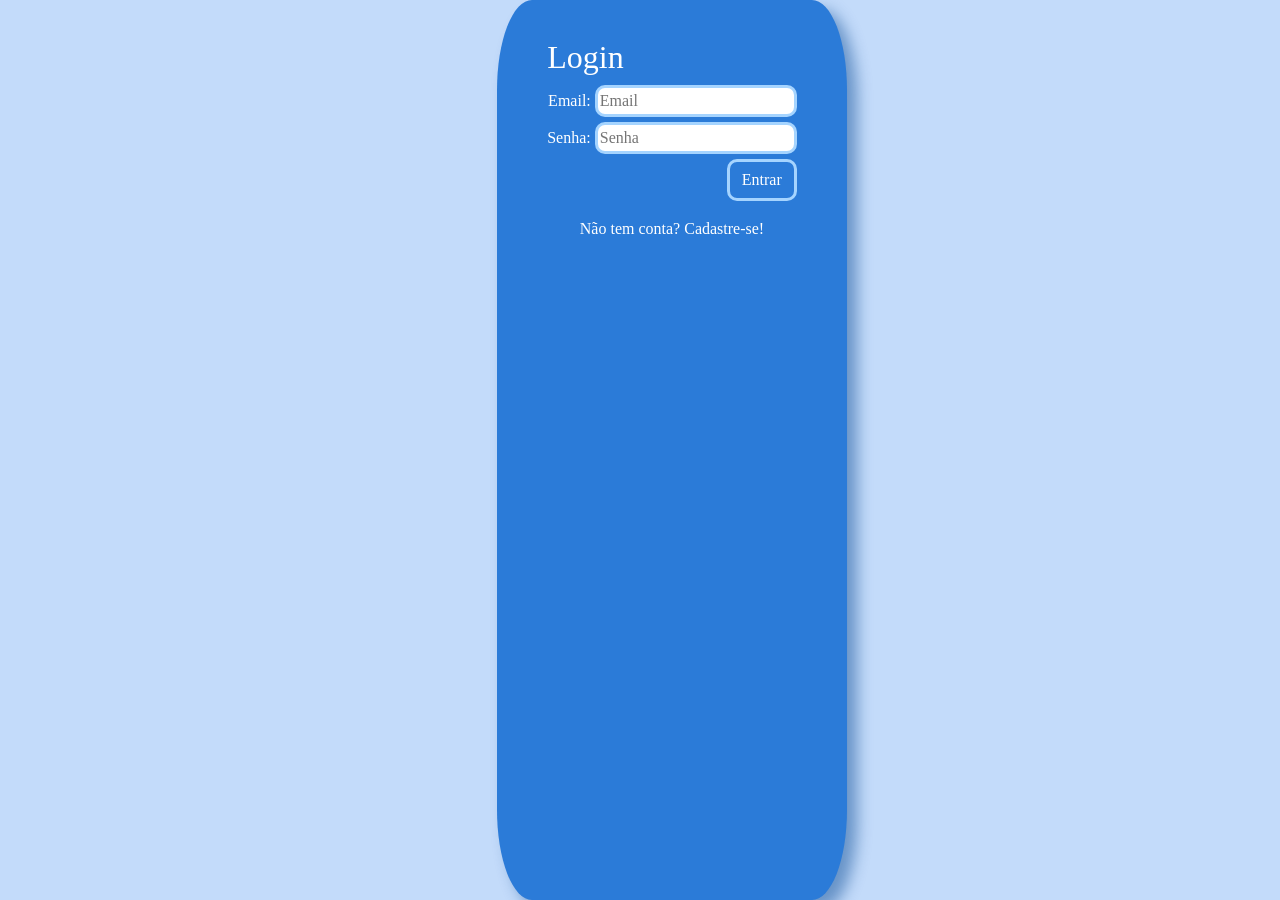
==== login.html @ 84d4e1ee "UPT- adicionei links do bootstrap." ====
<html lang="en">
<head>
    <meta charset="UTF-8">
    <meta name="viewport" content="width=device-width, initial-scale=1.0">
    <title>Document</title>
    <link href="https://cdn.jsdelivr.net/npm/bootstrap@5.3.8/dist/css/bootstrap.min.css" rel="stylesheet" integrity="sha384-sRIl4kxILFvY47J16cr9ZwB07vP4J8+LH7qKQnuqkuIAvNWLzeN8tE5YBujZqJLB" crossorigin="anonymous">
    <link rel="stylesheet" href="style/style.css">
</head>
<body>
<script src="https://cdn.jsdelivr.net/npm/bootstrap@5.3.8/dist/js/bootstrap.bundle.min.js" integrity="sha384-FKyoEForCGlyvwx9Hj09JcYn3nv7wiPVlz7YYwJrWVcXK/BmnVDxM+D2scQbITxI" crossorigin="anonymous"></script>
    <header>
        <nav>

        </nav>
    </header>

    <main>

        <div class="container">
            <h2 id="titulo">Login</h2>

            <form id="form-login">

                <div id="c-email" classe="conjunto">
                <label for="email">Email:</label>
                <input type="email" id="email" placeholder="Email" required>
                </div>

                <div id="c-senha" classe="conjunto">
                <label for="senha">Senha:</label>
                <input type="password" id="senha" placeholder="Senha" required>
                </div>

                <button id="botao-envio" type="submit"class="btn btn-dark">Entrar</button>

            </form>

            <div id="mensagem"></div>
            <div class="toggle" id="toggle">
            <p>Não tem conta? Cadastre-se!</p>
            </div>

        </div>
    </main>
<script src="script/script.js"></script>
</body>
</html>
---- style/style.css ----
:root{

    --cor-fundo:#c3dbfa;
    --cor-fundo-2:#2b7bd8;
    --cor-form:#0a86b8;
    --cor-texto:#ffffff;
    --cor-sucesso: #05ad3d;
    --cor-erro:#b10000;
}

*{
    font-family:Georgia, 'Times New Roman', Times, serif
}

body{
    display: flex;
    justify-content: center;
    gap: 5%;
    color: var(--cor-texto);
    background-color: var(--cor-fundo);
}

main{
    padding: 3%;
    gap: 1%;
    border-radius: 10%;
    box-shadow: 10px 10px 15px rgba(1, 67, 143, 0.473);
    background-color: var(--cor-fundo-2);
}

#form-login{

    display: flex;
    flex-direction: column;
    gap:5px;
    align-items: flex-end;
}

#form-login input{

    border-radius: 10px;
    border: solid rgb(165, 212, 255);
}

#form-login button{
    border: solid rgb(165, 212, 255);
    border-radius: 10px;
    background-color: var(--cor-fundo-2);
    color: #ffffff;
}

#form-login button:hover{
    color: var(--cor-fundo);
}

.toggle{
    text-align: center;
    margin-top: 10px;
    cursor: pointer;
    color: var(--cor-texto);

}

.erro{
    color: var(--cor-erro);
    font-size: 12px;
    text-align: center;
}

.sucesso{
    color: var(--cor-sucesso);
    font-size: 12px;
    text-align: center;
}
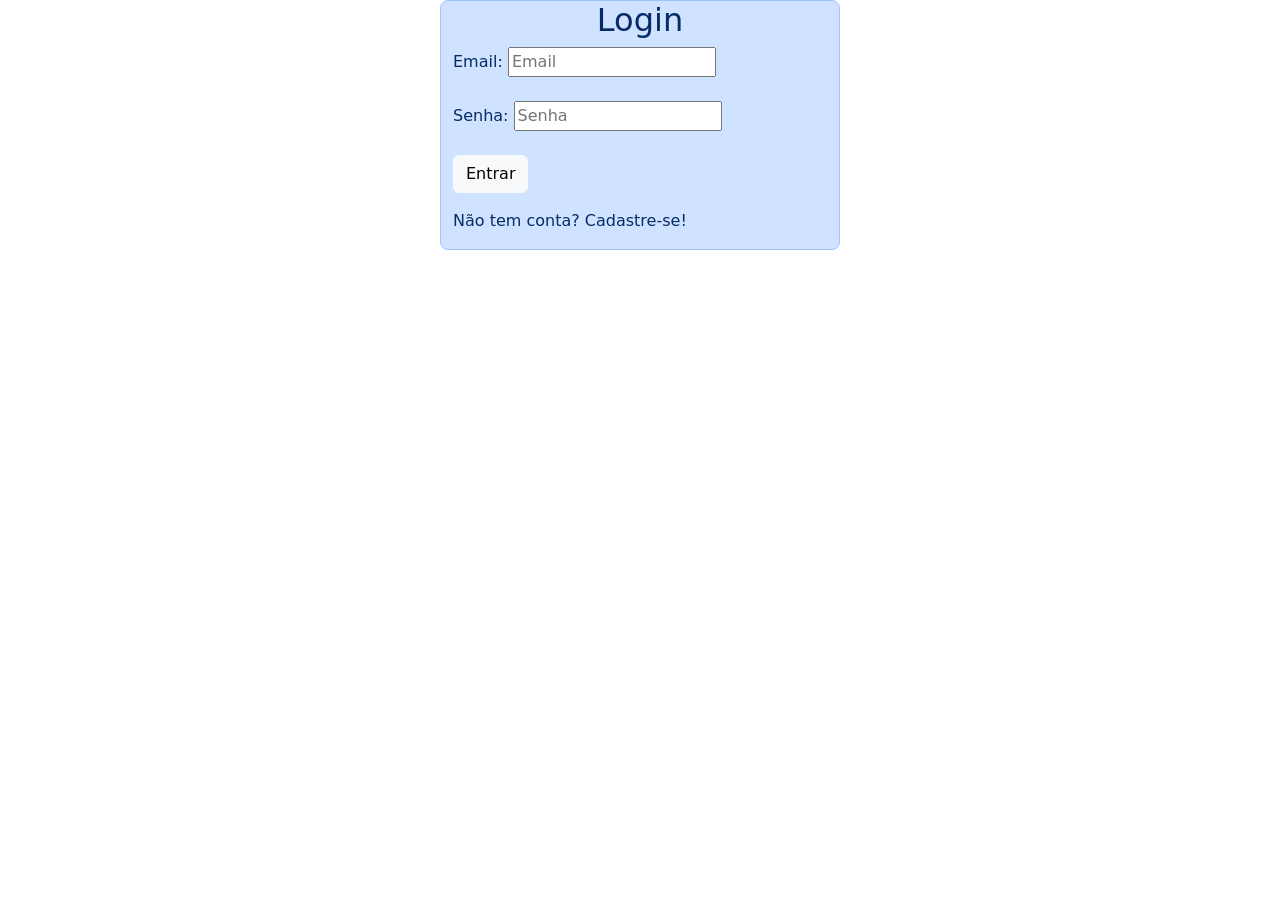
==== commit 856eb6f6: "docs- adicionei uma nova estilização com o bootstrap." ====
--- a/login.html
+++ b/login.html
@@ -4,10 +4,8 @@
     <meta name="viewport" content="width=device-width, initial-scale=1.0">
     <title>Document</title>
     <link href="https://cdn.jsdelivr.net/npm/bootstrap@5.3.8/dist/css/bootstrap.min.css" rel="stylesheet" integrity="sha384-sRIl4kxILFvY47J16cr9ZwB07vP4J8+LH7qKQnuqkuIAvNWLzeN8tE5YBujZqJLB" crossorigin="anonymous">
-    <link rel="stylesheet" href="style/style.css">
 </head>
 <body>
-<script src="https://cdn.jsdelivr.net/npm/bootstrap@5.3.8/dist/js/bootstrap.bundle.min.js" integrity="sha384-FKyoEForCGlyvwx9Hj09JcYn3nv7wiPVlz7YYwJrWVcXK/BmnVDxM+D2scQbITxI" crossorigin="anonymous"></script>
     <header>
         <nav>
 
@@ -16,22 +14,22 @@
 
     <main>
 
-        <div class="container">
-            <h2 id="titulo">Login</h2>
+        <div class="container text-primary-emphasis bg-primary-subtle border border-primary-subtle rounded-3" style="width: 100%; max-width: 400px;">
+            <h2 id="titulo" class="text-center">Login</h2>
 
             <form id="form-login">
 
                 <div id="c-email" classe="conjunto">
                 <label for="email">Email:</label>
                 <input type="email" id="email" placeholder="Email" required>
-                </div>
+                </div><br>
 
                 <div id="c-senha" classe="conjunto">
                 <label for="senha">Senha:</label>
                 <input type="password" id="senha" placeholder="Senha" required>
-                </div>
+                </div><br>
 
-                <button id="botao-envio" type="submit"class="btn btn-dark">Entrar</button>
+                <button id="botao-envio" type="submit" class="btn btn-light text-center">Entrar</button>
 
             </form>
 
